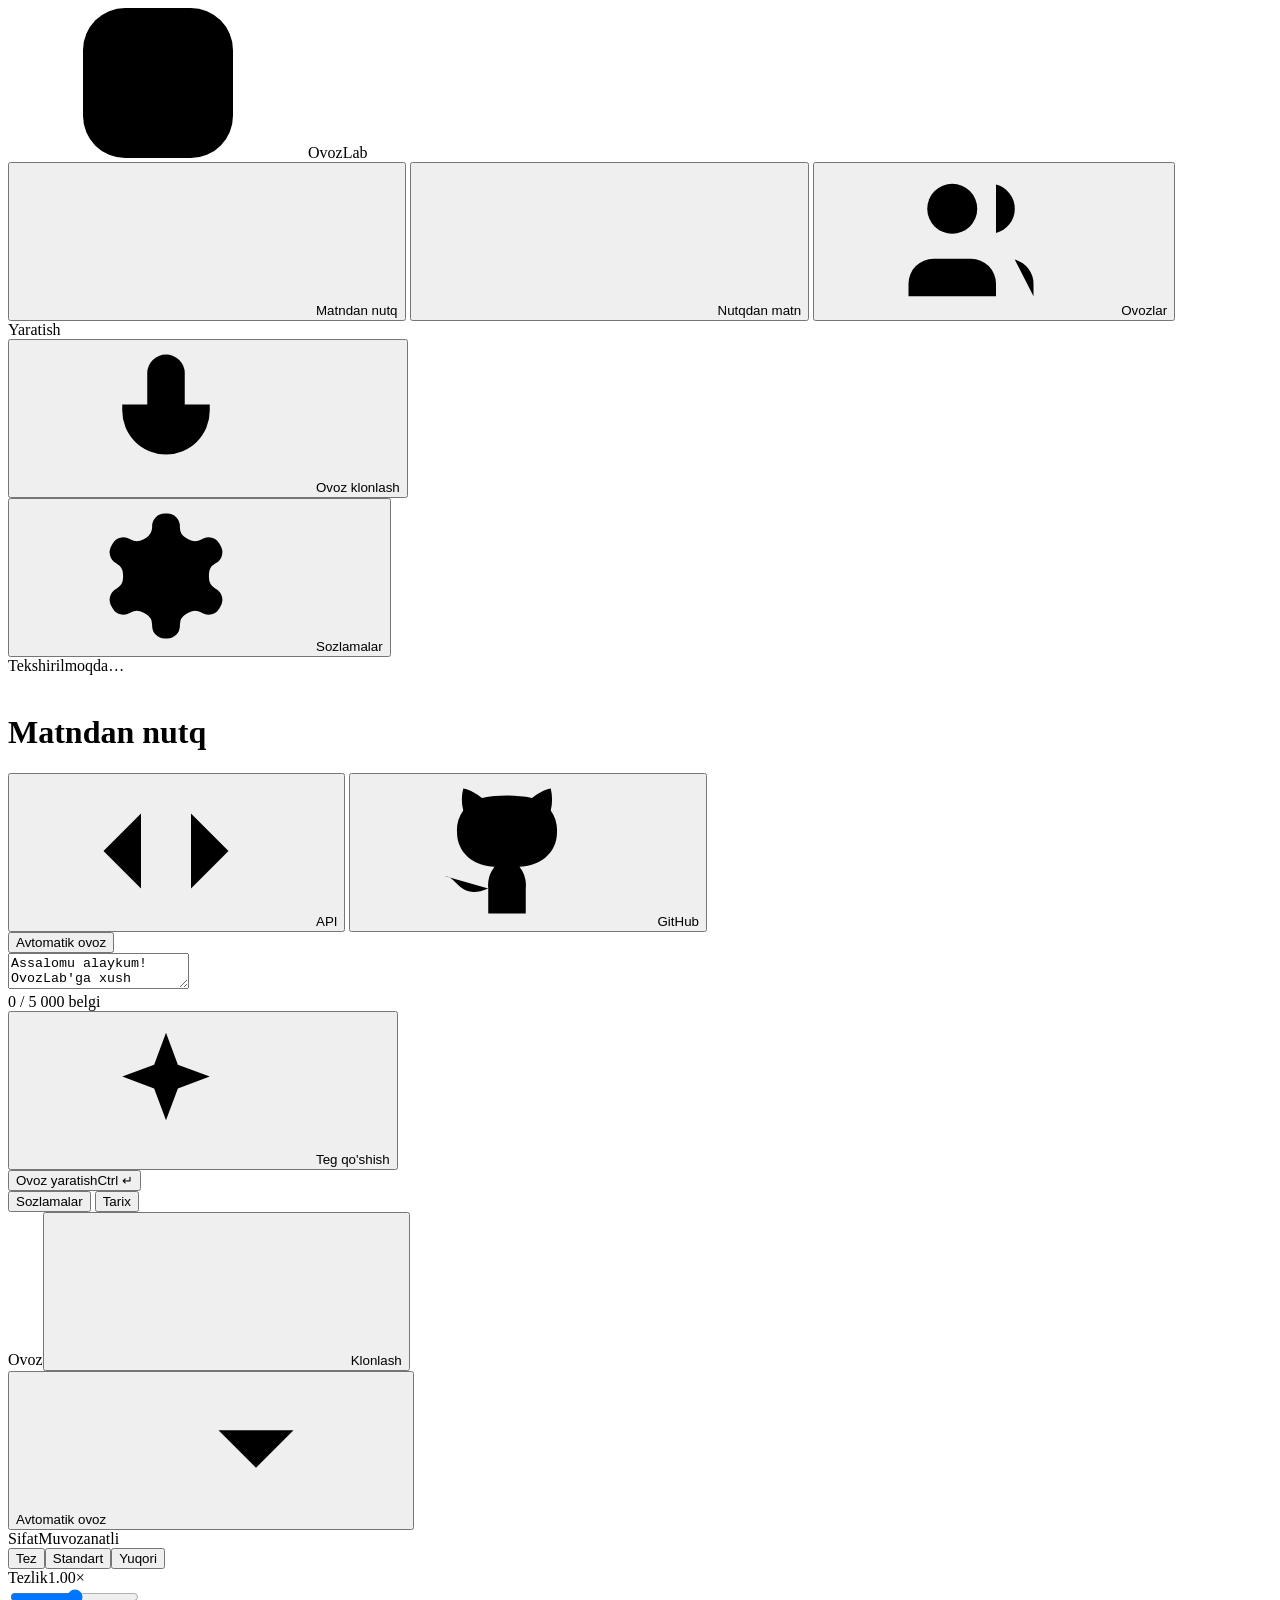
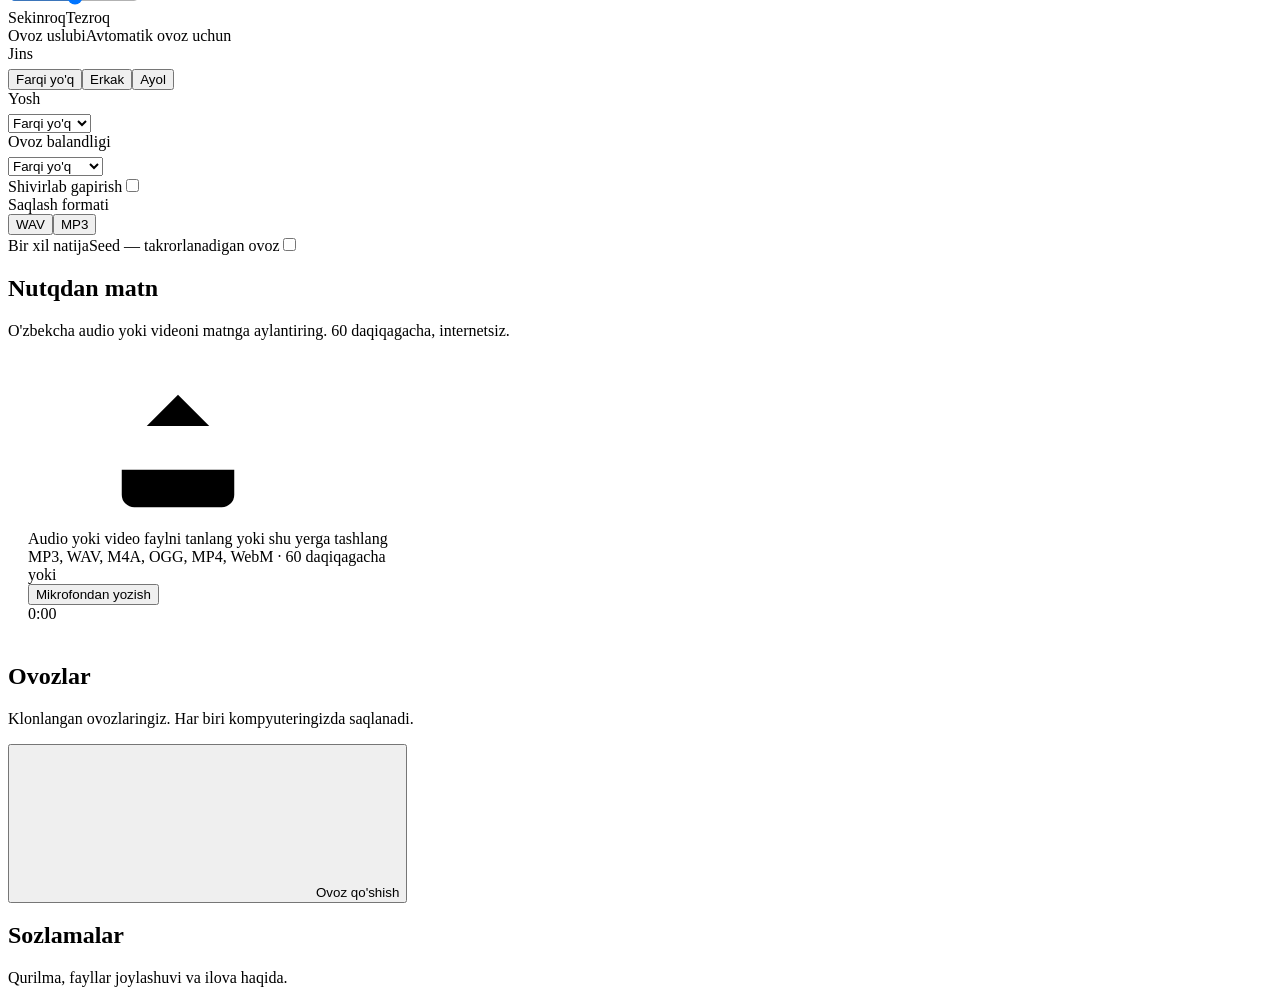
==== ovozlab/static/index.html @ 9954a6e2 "first commit" ====
<!doctype html>
<html lang="uz">
<head>
<meta charset="utf-8">
<meta name="viewport" content="width=device-width, initial-scale=1">
<title>OvozLab</title>
<link rel="icon" href="static/logo.svg" type="image/svg+xml">
<link rel="stylesheet" href="static/app.css">
</head>
<body>

<!-- ================= APP ================= -->
<div class="app" id="app">
  <aside class="sidebar">
    <div class="brand"><svg class="mark"><use href="#logo"/></svg>OvozLab</div>

    <button class="nav-item active" data-view="tts"><svg class="icon"><use href="#i-wave"/></svg>Matndan nutq</button>
    <button class="nav-item" data-view="stt"><svg class="icon"><use href="#i-text"/></svg>Nutqdan matn</button>
    <button class="nav-item" data-view="voices"><svg class="icon"><use href="#i-users"/></svg>Ovozlar</button>

    <div class="nav-label">Yaratish</div>
    <button class="nav-item" data-action="clone"><svg class="icon"><use href="#i-mic"/></svg>Ovoz klonlash</button>

    <div class="spacer"></div>
    <button class="nav-item" data-view="settings"><svg class="icon"><use href="#i-settings"/></svg>Sozlamalar</button>
    <div class="status-card" id="statusCard" title="">
      <span class="dot" id="statusDot"></span>
      <div style="min-width:0">
        <div class="t1" id="statusT1">Tekshirilmoqda…</div>
        <div class="t2" id="statusT2">&nbsp;</div>
      </div>
    </div>
  </aside>

  <main class="main">
    <header class="topbar">
      <h1 id="viewTitle">Matndan nutq</h1>
      <div class="right">
        <button class="btn sm ghost" data-link="api"><svg class="icon sm"><use href="#i-code"/></svg>API</button>
        <button class="btn sm ghost" data-link="github"><svg class="icon sm"><use href="#i-github"/></svg>GitHub</button>
      </div>
    </header>

    <!-- ---------- TTS ---------- -->
    <section class="view active" data-view="tts">
      <div class="tts">
        <div class="editor-col">
          <div class="editor-scroll" id="editorScroll">
            <div class="editor-inner">
              <button class="voice-chip" id="voiceChip"><span class="avatar" id="chipAvatar"></span><span id="chipName">Avtomatik ovoz</span></button>
              <div class="hl-wrap">
                <div class="hl-backdrop" id="hlBackdrop" aria-hidden="true"></div>
                <textarea class="hl-text" id="text" spellcheck="false"
                  placeholder="Matnni shu yerga yozing yoki joylashtiring…">Assalomu alaykum! OvozLab'ga xush kelibsiz. Bu dastur o'zbek tilida matnni tabiiy ovozga aylantiradi va istalgan ovozni bir necha soniyalik yozuvdan klonlay oladi.</textarea>
              </div>
            </div>
          </div>
          <div class="player" id="player" hidden>
            <button class="play-btn" id="playBtn" aria-label="Ijro"><svg class="icon"><use href="#i-play"/></svg></button>
            <div class="meta"><div class="t1" id="plT1"></div><div class="t2" id="plT2"></div></div>
            <div class="wave" id="wave"></div>
            <div class="time" id="plTime">0:00 / 0:00</div>
            <button class="icon-btn" id="plStage" title="Ko'rgazma rejimi (to'liq ekran)"><svg class="icon"><use href="#i-orb"/></svg></button>
            <button class="icon-btn" id="plDownload" title="Saqlash"><svg class="icon"><use href="#i-download"/></svg></button>
          </div>
          <div class="editor-bar">
            <span class="count" id="count">0 / 5 000 belgi</span>
            <div class="dropdown">
              <button class="btn" id="tagBtn"><svg class="icon sm"><use href="#i-sparkle"/></svg>Teg qo'shish</button>
              <div class="menu" id="tagMenu" hidden></div>
            </div>
            <button class="btn primary" id="genBtn"><span id="genLabel">Ovoz yaratish</span><span class="kbd">Ctrl ↵</span></button>
          </div>
        </div>

        <aside class="side">
          <div class="tabs">
            <button class="on" data-tab="settings">Sozlamalar</button>
            <button data-tab="history">Tarix</button>
          </div>
          <div class="side-body" data-pane="settings">
            <div class="field">
              <div class="label-row"><span class="label">Ovoz</span><button class="btn sm ghost" data-action="clone" style="margin-right:-8px"><svg class="icon xs"><use href="#i-plus"/></svg>Klonlash</button></div>
              <div class="dropdown">
                <button class="voice-select" id="voiceSelect"><span class="avatar" id="selAvatar"></span><span id="selName">Avtomatik ovoz</span><svg class="icon sm chev"><use href="#i-chevron"/></svg></button>
                <div class="menu down" id="voiceMenu" hidden></div>
              </div>
            </div>

            <div class="field">
              <div class="label-row"><span class="label">Sifat</span><span class="hint" id="qualityHint">Muvozanatli</span></div>
              <div class="seg" id="quality">
                <button data-v="16">Tez</button><button data-v="32" class="on">Standart</button><button data-v="48">Yuqori</button>
              </div>
            </div>

            <div class="field">
              <div class="label-row"><span class="label">Tezlik</span><span class="hint" id="speedVal">1.00×</span></div>
              <input type="range" class="range" id="speed" min="0.7" max="1.3" step="0.05" value="1">
              <div class="range-labels"><span>Sekinroq</span><span>Tezroq</span></div>
            </div>

            <div class="field">
              <div class="label-row"><span class="label">Ovoz uslubi</span><span class="badge" id="styleBadge">Avtomatik ovoz uchun</span></div>
              <div class="style-box" id="styleBox">
                <div>
                  <div class="hint" style="margin-bottom:6px">Jins</div>
                  <div class="seg" id="stGender"><button data-v="" class="on">Farqi yo'q</button><button data-v="male">Erkak</button><button data-v="female">Ayol</button></div>
                </div>
                <div class="grid-2">
                  <div>
                    <div class="hint" style="margin-bottom:6px">Yosh</div>
                    <select class="select" id="stAge">
                      <option value="">Farqi yo'q</option><option value="child">Bola</option><option value="teenager">O'smir</option>
                      <option value="young adult">Yosh</option><option value="middle-aged">O'rta yosh</option><option value="elderly">Keksa</option>
                    </select>
                  </div>
                  <div>
                    <div class="hint" style="margin-bottom:6px">Ovoz balandligi</div>
                    <select class="select" id="stPitch">
                      <option value="">Farqi yo'q</option><option value="very low pitch">Juda past</option><option value="low pitch">Past</option>
                      <option value="moderate pitch">O'rtacha</option><option value="high pitch">Baland</option><option value="very high pitch">Juda baland</option>
                    </select>
                  </div>
                </div>
                <label class="row-between" style="cursor:pointer"><span>Shivirlab gapirish</span><span class="switch"><input type="checkbox" id="stWhisper"><span></span></span></label>
              </div>
            </div>

            <div class="field">
              <div class="label-row"><span class="label">Saqlash formati</span></div>
              <div class="seg" id="format"><button data-v="wav" class="on">WAV</button><button data-v="mp3">MP3</button></div>
            </div>

            <div class="field" style="margin-bottom:0">
              <label class="row-between" style="cursor:pointer"><span><span class="label" style="margin:0">Bir xil natija</span><span class="hint">Seed — takrorlanadigan ovoz</span></span><span class="switch"><input type="checkbox" id="seedOn"><span></span></span></label>
              <input class="input" id="seed" type="number" value="42" style="margin-top:10px" hidden>
            </div>
          </div>
          <div class="side-body" data-pane="history" hidden>
            <div class="row-between" style="margin:-4px 0 8px"><span class="hint" id="histCount"></span><button class="btn sm ghost danger" id="histClear">Tozalash</button></div>
            <div id="historyList"></div>
          </div>
        </aside>
      </div>
    </section>

    <!-- ---------- STT ---------- -->
    <section class="view" data-view="stt">
      <div class="page"><div class="page-inner" style="max-width:860px">
        <div class="page-head"><div><h2>Nutqdan matn</h2><p>O'zbekcha audio yoki videoni matnga aylantiring. 60 daqiqagacha, internetsiz.</p></div></div>
        <div id="sttNeedModel" hidden></div>
        <div id="sttMain">
          <div class="card" style="padding:20px">
            <label class="drop" id="sttDrop"><input type="file" accept="audio/*,video/*" hidden id="sttFile">
              <svg class="icon"><use href="#i-upload"/></svg><div class="t1">Audio yoki video faylni tanlang yoki shu yerga tashlang</div>
              <div class="t2">MP3, WAV, M4A, OGG, MP4, WebM · 60 daqiqagacha</div></label>
            <div class="or">yoki</div>
            <div class="rec-row"><button class="btn rec-btn" id="sttRec"><span class="rec-dot"></span><span id="sttRecLbl">Mikrofondan yozish</span></button>
              <div class="meter"><i id="sttMeter"></i></div><span class="hint mono" id="sttRecTime" style="width:44px;text-align:right">0:00</span></div>
          </div>
          <div class="card" id="sttResult" hidden>
            <div class="stt-head">
              <div style="min-width:0"><div class="t1" id="sttName"></div><div class="hint" id="sttMeta"></div></div>
              <div class="seg" id="sttMode" style="width:200px"><button data-v="text" class="on">Matn</button><button data-v="seg">Vaqt bilan</button></div>
            </div>
            <div class="stt-body">
              <div id="sttLoading" class="stt-loading" hidden><span class="spinner"></span><span id="sttLoadingText">Matnga o'girilmoqda…</span></div>
              <textarea class="stt-text" id="sttText" spellcheck="false"></textarea>
              <div class="stt-segs" id="sttSegs" hidden></div>
            </div>
            <div class="stt-foot">
              <span class="hint">Matnni tahrirlashingiz mumkin</span>
              <div style="display:flex;gap:8px">
                <button class="btn sm" id="sttToTts"><svg class="icon xs"><use href="#i-wave"/></svg>Ovozlashtirish</button>
                <button class="btn sm" id="sttCopy"><svg class="icon xs"><use href="#i-copy"/></svg>Nusxalash</button>
                <button class="btn sm" id="sttTxt"><svg class="icon xs"><use href="#i-download"/></svg>TXT</button>
                <button class="btn sm" id="sttSrt"><svg class="icon xs"><use href="#i-download"/></svg>SRT subtitr</button>
              </div>
            </div>
          </div>
        </div>
      </div></div>
    </section>

    <!-- ---------- VOICES ---------- -->
    <section class="view" data-view="voices">
      <div class="page"><div class="page-inner">
        <div class="page-head">
          <div><h2>Ovozlar</h2><p>Klonlangan ovozlaringiz. Har biri kompyuteringizda saqlanadi.</p></div>
          <button class="btn primary" data-action="clone"><svg class="icon sm"><use href="#i-plus"/></svg>Ovoz qo'shish</button>
        </div>
        <div class="voice-grid" id="voiceGrid"></div>
      </div></div>
    </section>

    <!-- ---------- SETTINGS ---------- -->
    <section class="view" data-view="settings">
      <div class="page"><div class="page-inner" style="max-width:760px">
        <div class="page-head"><div><h2>Sozlamalar</h2><p>Qurilma, fayllar joylashuvi va ilova haqida.</p></div></div>
        <div id="settingsBody"></div>
      </div></div>
    </section>
  </main>
</div>

<!-- ================= SETUP WIZARD ================= -->
<div class="setup" id="setup" hidden>
  <aside class="setup-aside">
    <div class="brand"><svg class="mark"><use href="#logo"/></svg>OvozLab</div>
    <ol class="steps" id="steps">
      <li data-s="0"><span class="n">1</span>Xush kelibsiz</li>
      <li data-s="1"><span class="n">2</span>Qurilma</li>
      <li data-s="2"><span class="n">3</span>Joylashuv</li>
      <li data-s="3"><span class="n">4</span>O'rnatish</li>
      <li data-s="4"><span class="n">5</span>Tayyor</li>
    </ol>
    <div class="foot">OvozLab ochiq kodli dastur (Apache-2.0).<br>Barcha ma'lumotlar faqat kompyuteringizda qoladi.</div>
  </aside>
  <div class="setup-main">
    <div class="setup-content" id="setupContent"></div>
    <div class="setup-foot"><div class="inner" id="setupFoot"></div></div>
  </div>
</div>

<!-- ================= STAGE (ko'rgazma rejimi) ================= -->
<div class="stage" id="stage" hidden>
  <div class="stage-top">
    <div class="brand" style="padding:0"><svg class="mark"><use href="#logo"/></svg>OvozLab</div>
    <button class="icon-btn" id="stageClose" title="Yopish (Esc)"><svg class="icon"><use href="#i-x"/></svg></button>
  </div>
  <div class="stage-center">
    <div class="orb" id="orb"><i class="b1"></i><i class="b2"></i><i class="b3"></i><i class="b4"></i><i class="b5"></i><span class="gloss"></span></div>
    <div class="stage-voice" id="stageVoice"></div>
    <div class="stage-text" id="stageText"></div>
  </div>
  <div class="stage-ctrl">
    <button class="play-btn" id="stagePlay" aria-label="Ijro"><svg class="icon"><use href="#i-play"/></svg></button>
    <span class="hint mono" id="stageTime">0:00</span>
    <span class="hint">Probel — ijro · Esc — chiqish</span>
  </div>
</div>

<div class="toasts" id="toasts"></div>

<!-- ================= ICONS ================= -->
<svg width="0" height="0" style="position:absolute" aria-hidden="true">
  <symbol id="logo" viewBox="0 0 32 32"><rect width="32" height="32" rx="9" fill="currentColor"/><g fill="var(--bg)"><rect x="7.5" y="12" width="3" height="8" rx="1.5"/><rect x="12.5" y="8" width="3" height="16" rx="1.5"/><rect x="17.5" y="10.5" width="3" height="11" rx="1.5"/><rect x="22.5" y="13.5" width="3" height="5" rx="1.5"/></g></symbol>
  <symbol id="i-wave" viewBox="0 0 24 24"><path d="M2 10v4M6 6v12M10 3v18M14 8v8M18 5v14M22 10v4"/></symbol>
  <symbol id="i-users" viewBox="0 0 24 24"><path d="M16 21v-2a4 4 0 0 0-4-4H6a4 4 0 0 0-4 4v2"/><circle cx="9" cy="7" r="4"/><path d="M22 21v-2a4 4 0 0 0-3-3.87M16 3.13a4 4 0 0 1 0 7.75"/></symbol>
  <symbol id="i-mic" viewBox="0 0 24 24"><rect x="9" y="2" width="6" height="12" rx="3"/><path d="M19 10v1a7 7 0 0 1-14 0v-1M12 18v4"/></symbol>
  <symbol id="i-settings" viewBox="0 0 24 24"><path d="M12.22 2h-.44a2 2 0 0 0-2 2v.18a2 2 0 0 1-1 1.73l-.43.25a2 2 0 0 1-2 0l-.15-.08a2 2 0 0 0-2.73.73l-.22.38a2 2 0 0 0 .73 2.73l.15.1a2 2 0 0 1 1 1.72v.51a2 2 0 0 1-1 1.74l-.15.09a2 2 0 0 0-.73 2.73l.22.38a2 2 0 0 0 2.73.73l.15-.08a2 2 0 0 1 2 0l.43.25a2 2 0 0 1 1 1.73V20a2 2 0 0 0 2 2h.44a2 2 0 0 0 2-2v-.18a2 2 0 0 1 1-1.73l.43-.25a2 2 0 0 1 2 0l.15.08a2 2 0 0 0 2.73-.73l.22-.39a2 2 0 0 0-.73-2.73l-.15-.08a2 2 0 0 1-1-1.74v-.5a2 2 0 0 1 1-1.74l.15-.09a2 2 0 0 0 .73-2.73l-.22-.38a2 2 0 0 0-2.73-.73l-.15.08a2 2 0 0 1-2 0l-.43-.25a2 2 0 0 1-1-1.73V4a2 2 0 0 0-2-2z"/><circle cx="12" cy="12" r="3"/></symbol>
  <symbol id="i-code" viewBox="0 0 24 24"><path d="m16 18 6-6-6-6M8 6l-6 6 6 6"/></symbol>
  <symbol id="i-github" viewBox="0 0 24 24"><path d="M15 22v-4a4.8 4.8 0 0 0-1-3.5c3 0 6-2 6-5.5.08-1.25-.27-2.48-1-3.5.28-1.15.28-2.35 0-3.5 0 0-1 0-3 1.5-2.64-.5-5.36-.5-8 0C6 2 5 2 5 2c-.3 1.15-.3 2.35 0 3.5A5.4 5.4 0 0 0 4 9c0 3.5 3 5.5 6 5.5-.39.49-.68 1.05-.85 1.65S8.93 17.38 9 18v4M9 18c-4.51 2-5-2-7-2"/></symbol>
  <symbol id="i-play" viewBox="0 0 24 24"><path d="M7 4.5v15a1 1 0 0 0 1.5.86l12.5-7.5a1 1 0 0 0 0-1.72L8.5 3.64A1 1 0 0 0 7 4.5z"/></symbol>
  <symbol id="i-pause" viewBox="0 0 24 24"><rect x="6" y="4" width="4" height="16" rx="1.2"/><rect x="14" y="4" width="4" height="16" rx="1.2"/></symbol>
  <symbol id="i-download" viewBox="0 0 24 24"><path d="M21 15v4a2 2 0 0 1-2 2H5a2 2 0 0 1-2-2v-4M7 10l5 5 5-5M12 15V3"/></symbol>
  <symbol id="i-sparkle" viewBox="0 0 24 24"><path d="M9.94 14.06 4 20M12 3l1.9 5.1L19 10l-5.1 1.9L12 17l-1.9-5.1L5 10l5.1-1.9z"/></symbol>
  <symbol id="i-chevron" viewBox="0 0 24 24"><path d="m6 9 6 6 6-6"/></symbol>
  <symbol id="i-plus" viewBox="0 0 24 24"><path d="M12 5v14M5 12h14"/></symbol>
  <symbol id="i-trash" viewBox="0 0 24 24"><path d="M3 6h18M19 6v14a2 2 0 0 1-2 2H7a2 2 0 0 1-2-2V6M8 6V4a2 2 0 0 1 2-2h4a2 2 0 0 1 2 2v2"/></symbol>
  <symbol id="i-x" viewBox="0 0 24 24"><path d="M18 6 6 18M6 6l12 12"/></symbol>
  <symbol id="i-upload" viewBox="0 0 24 24"><path d="M21 15v4a2 2 0 0 1-2 2H5a2 2 0 0 1-2-2v-4M17 8l-5-5-5 5M12 3v12"/></symbol>
  <symbol id="i-file" viewBox="0 0 24 24"><path d="M9 18V5l12-2v13"/><circle cx="6" cy="18" r="3"/><circle cx="18" cy="16" r="3"/></symbol>
  <symbol id="i-info" viewBox="0 0 24 24"><circle cx="12" cy="12" r="10"/><path d="M12 16v-4M12 8h.01"/></symbol>
  <symbol id="i-check" viewBox="0 0 24 24"><path d="M20 6 9 17l-5-5"/></symbol>
  <symbol id="i-folder" viewBox="0 0 24 24"><path d="M20 20a2 2 0 0 0 2-2V8a2 2 0 0 0-2-2h-7.9a2 2 0 0 1-1.69-.9L9.6 3.9A2 2 0 0 0 7.93 3H4a2 2 0 0 0-2 2v13a2 2 0 0 0 2 2Z"/></symbol>
  <symbol id="i-cpu" viewBox="0 0 24 24"><rect x="4" y="4" width="16" height="16" rx="2"/><rect x="9" y="9" width="6" height="6" rx="1"/><path d="M15 2v2M15 20v2M2 15h2M2 9h2M20 15h2M20 9h2M9 2v2M9 20v2"/></symbol>
  <symbol id="i-lock" viewBox="0 0 24 24"><rect x="3" y="11" width="18" height="11" rx="2"/><path d="M7 11V7a5 5 0 0 1 10 0v4"/></symbol>
  <symbol id="i-heart" viewBox="0 0 24 24"><path d="M19 14c1.49-1.46 3-3.21 3-5.5A5.5 5.5 0 0 0 16.5 3c-1.76 0-3 .5-4.5 2-1.5-1.5-2.74-2-4.5-2A5.5 5.5 0 0 0 2 8.5c0 2.3 1.5 4.05 3 5.5l7 7Z"/></symbol>
  <symbol id="i-drive" viewBox="0 0 24 24"><path d="M22 12H2M5.45 5.11 2 12v6a2 2 0 0 0 2 2h16a2 2 0 0 0 2-2v-6l-3.45-6.89A2 2 0 0 0 16.76 4H7.24a2 2 0 0 0-1.79 1.11zM6 16h.01M10 16h.01"/></symbol>
  <symbol id="i-external" viewBox="0 0 24 24"><path d="M15 3h6v6M10 14 21 3M18 13v6a2 2 0 0 1-2 2H5a2 2 0 0 1-2-2V8a2 2 0 0 1 2-2h6"/></symbol>
  <symbol id="i-orb" viewBox="0 0 24 24"><circle cx="12" cy="12" r="9"/><path d="M7.5 9.5c2-2.5 6-3 9-.5M6.5 14c3 2 8 2 11-1"/></symbol>
  <symbol id="i-text" viewBox="0 0 24 24"><path d="M17 6.1H3M21 12.1H3M15.1 18H3"/></symbol>
  <symbol id="i-copy" viewBox="0 0 24 24"><rect x="8" y="8" width="14" height="14" rx="2"/><path d="M4 16c-1.1 0-2-.9-2-2V4c0-1.1.9-2 2-2h10c1.1 0 2 .9 2 2"/></symbol>
  <symbol id="i-pencil" viewBox="0 0 24 24"><path d="M21.17 6.81a1 1 0 0 0-3.99-3.99L3.84 16.17a2 2 0 0 0-.5.83l-1.32 4.35a.5.5 0 0 0 .62.62l4.35-1.32a2 2 0 0 0 .83-.5zM15 5l4 4"/></symbol>
  <symbol id="i-shuffle" viewBox="0 0 24 24"><path d="m18 14 4 4-4 4M18 2l4 4-4 4M2 18h1.97a4 4 0 0 0 3.3-1.7l5.46-8.6A4 4 0 0 1 16.03 6H22M2 6h1.97a4 4 0 0 1 3.3 1.7l.53.84M22 18h-5.97a4 4 0 0 1-3.3-1.7l-.53-.84"/></symbol>
  <symbol id="i-refresh" viewBox="0 0 24 24"><path d="M3 12a9 9 0 0 1 9-9 9.75 9.75 0 0 1 6.74 2.74L21 8M21 3v5h-5M21 12a9 9 0 0 1-9 9 9.75 9.75 0 0 1-6.74-2.74L3 16M8 16H3v5"/></symbol>
</svg>

<script src="static/app.js"></script>
</body>
</html>
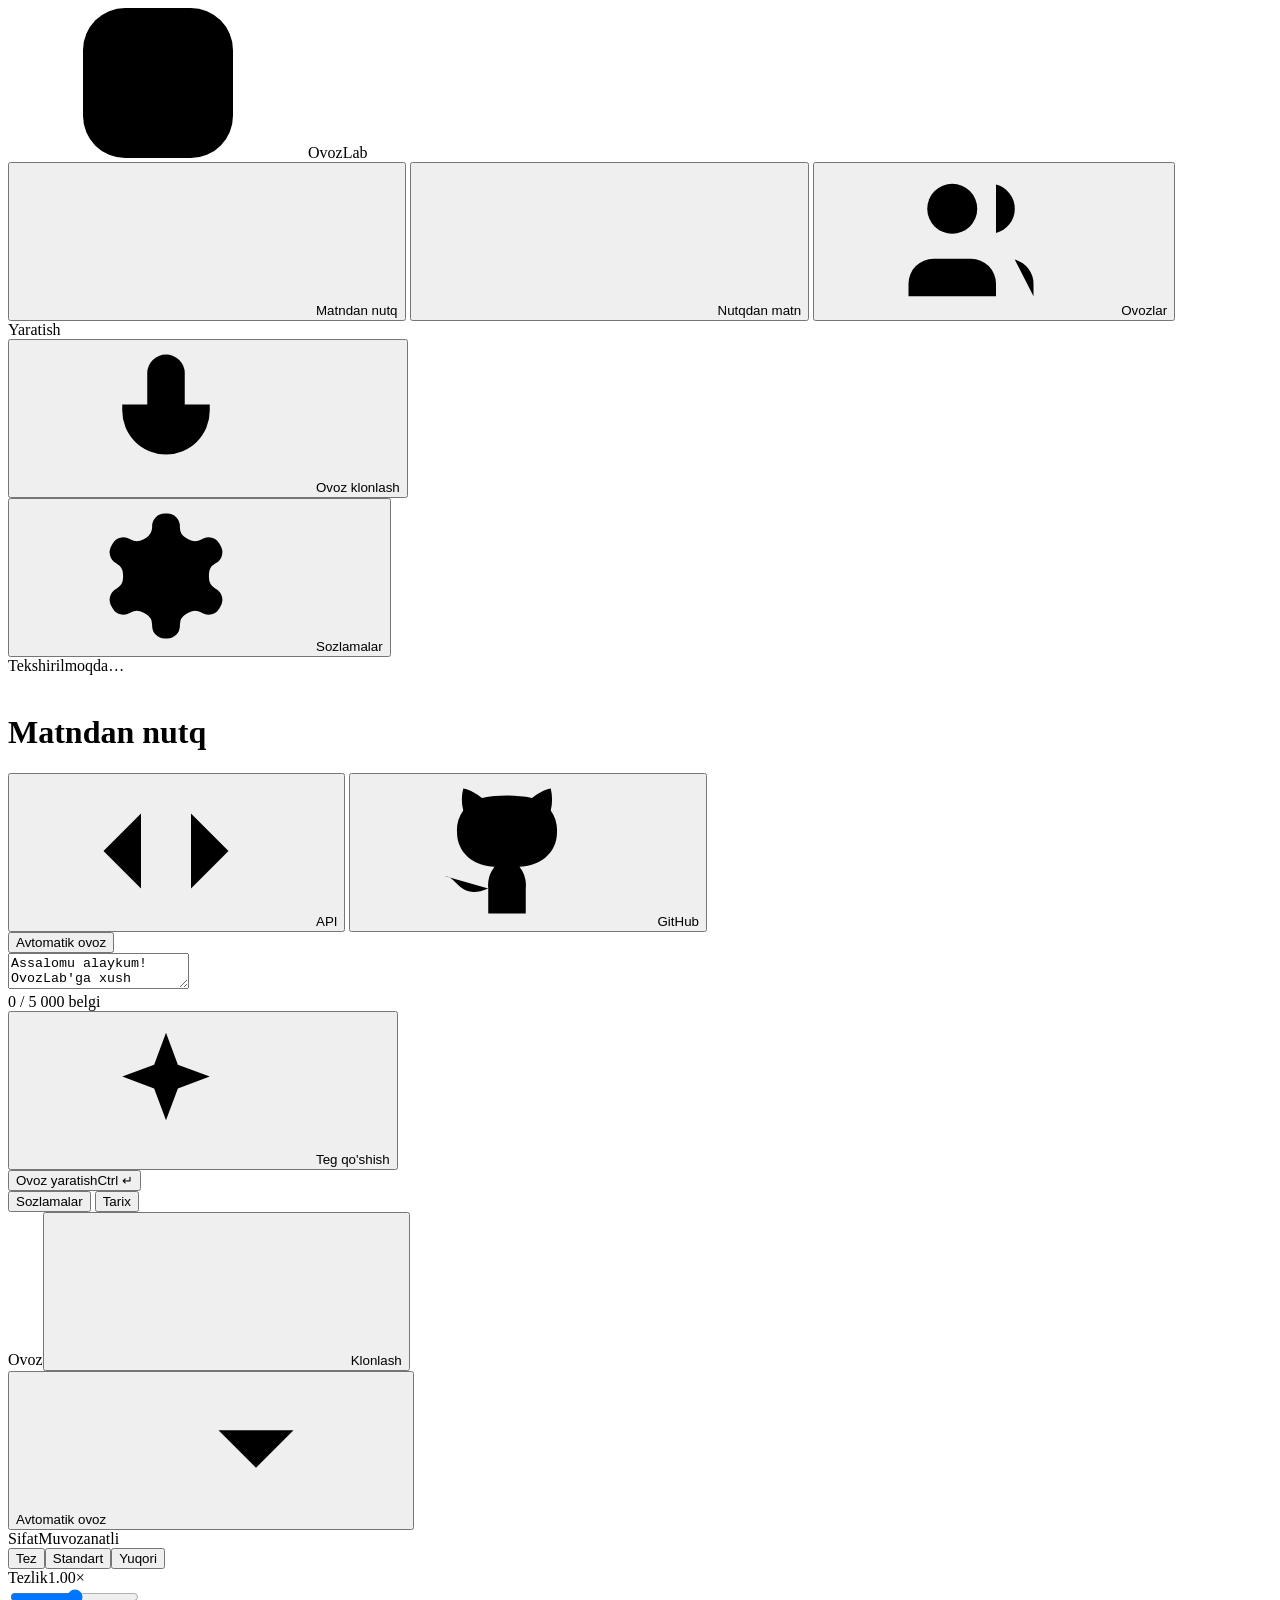
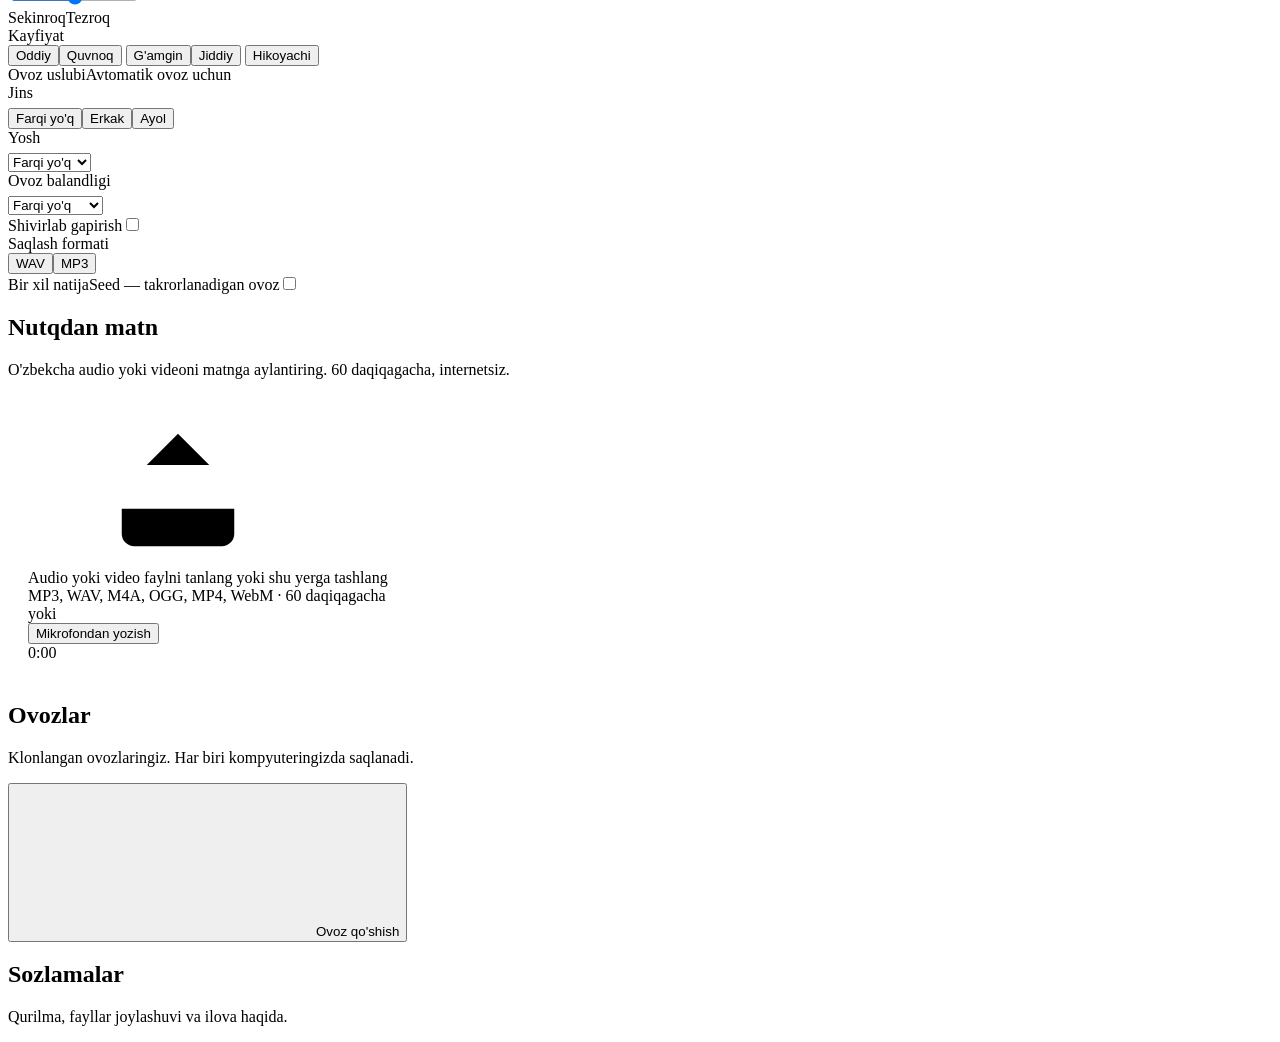
==== commit 2500e388: "v0.2.0: real voice styles, mood control, faster model loading - Voice styles (elderly, child, whispe" ====
--- a/ovozlab/static/index.html
+++ b/ovozlab/static/index.html
@@ -45,6 +45,13 @@
     <section class="view active" data-view="tts">
       <div class="tts">
         <div class="editor-col">
+          <div class="load-banner" id="loadBanner" hidden>
+            <span class="spinner"></span>
+            <div class="lb-body">
+              <div class="lb-row"><b id="lbStage">Model yuklanmoqda</b><span class="hint" id="lbEta"></span></div>
+              <div class="bar"><i id="lbBar"></i></div>
+            </div>
+          </div>
           <div class="editor-scroll" id="editorScroll">
             <div class="editor-inner">
               <button class="voice-chip" id="voiceChip"><span class="avatar" id="chipAvatar"></span><span id="chipName">Avtomatik ovoz</span></button>
@@ -98,6 +105,16 @@
               <div class="label-row"><span class="label">Tezlik</span><span class="hint" id="speedVal">1.00×</span></div>
               <input type="range" class="range" id="speed" min="0.7" max="1.3" step="0.05" value="1">
               <div class="range-labels"><span>Sekinroq</span><span>Tezroq</span></div>
+            </div>
+
+            <div class="field">
+              <div class="label-row"><span class="label">Kayfiyat</span></div>
+              <div class="moods" id="moodPick">
+                <button class="mood on" data-mood="neutral">Oddiy</button><button class="mood" data-mood="happy">Quvnoq</button>
+                <button class="mood" data-mood="sad">G'amgin</button><button class="mood" data-mood="serious">Jiddiy</button>
+                <button class="mood" data-mood="story">Hikoyachi</button>
+              </div>
+              <div class="mood-note" id="moodNote"></div>
             </div>
 
             <div class="field">
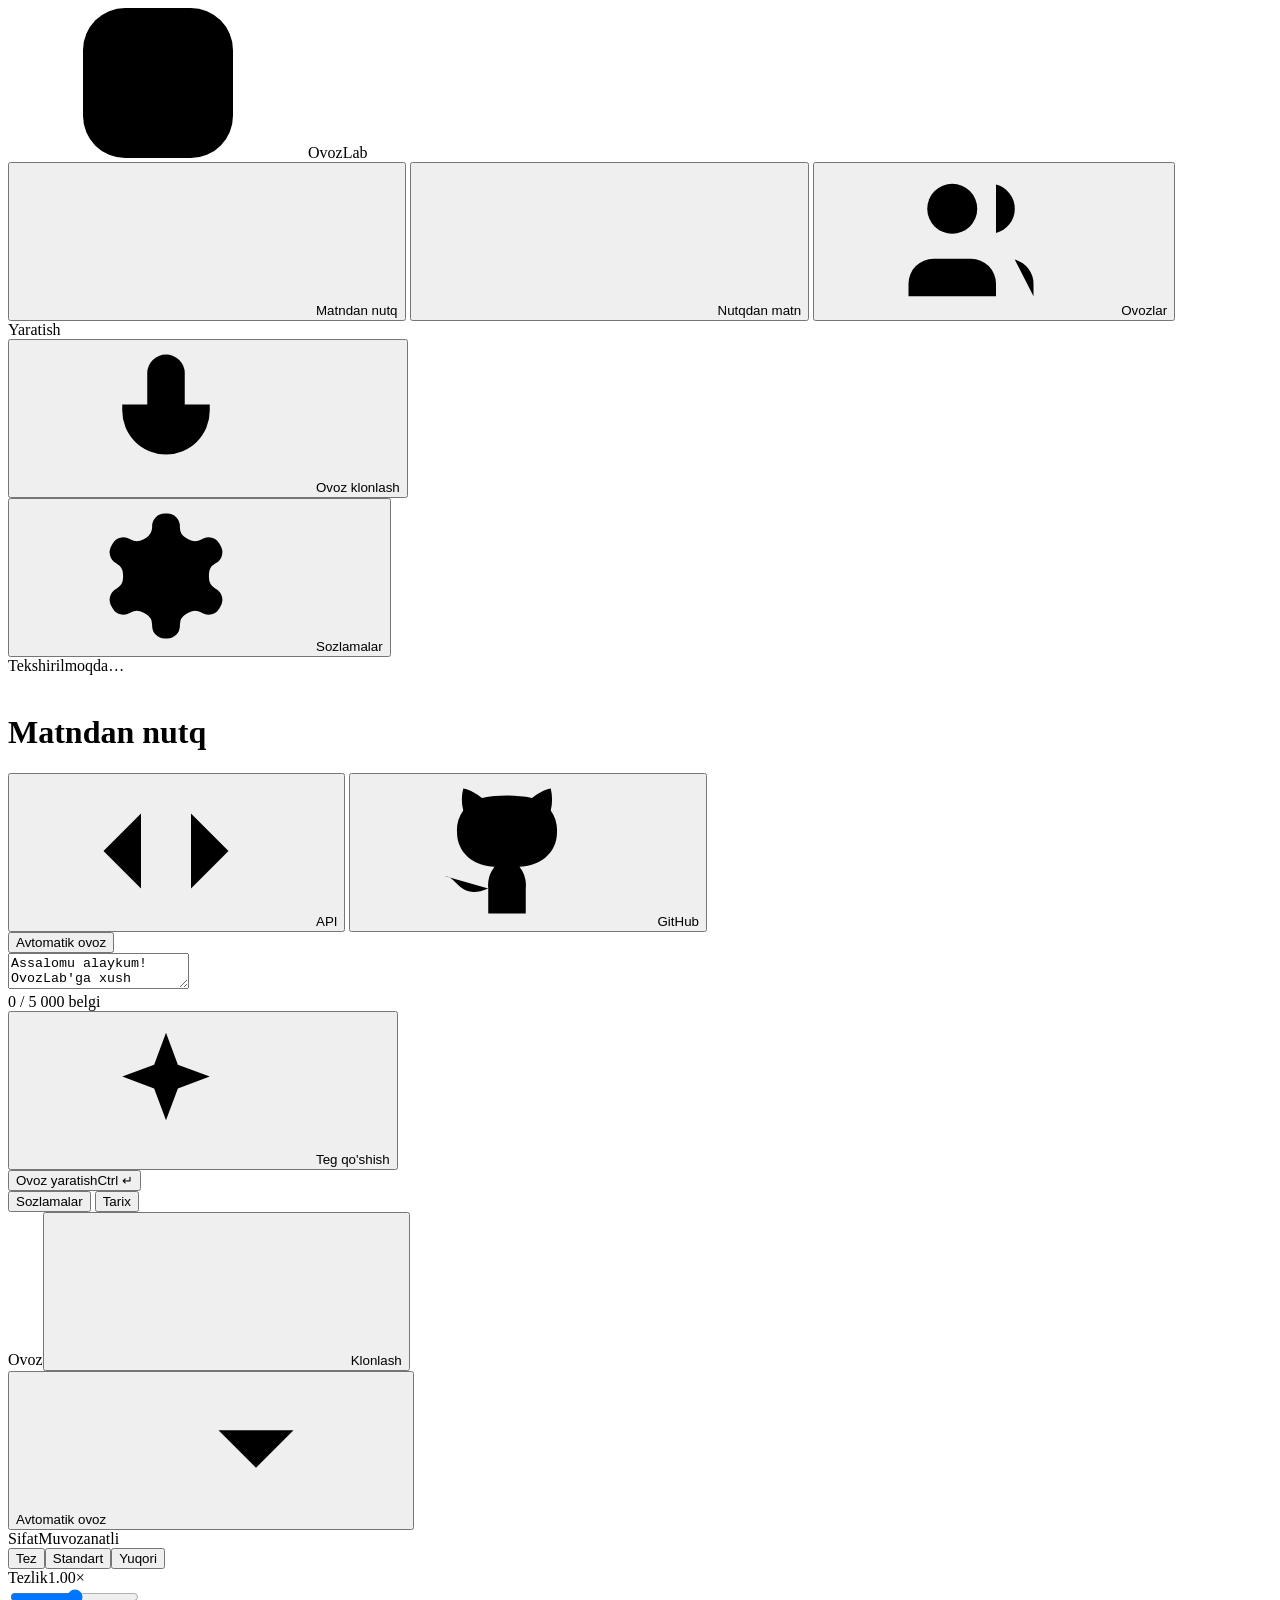
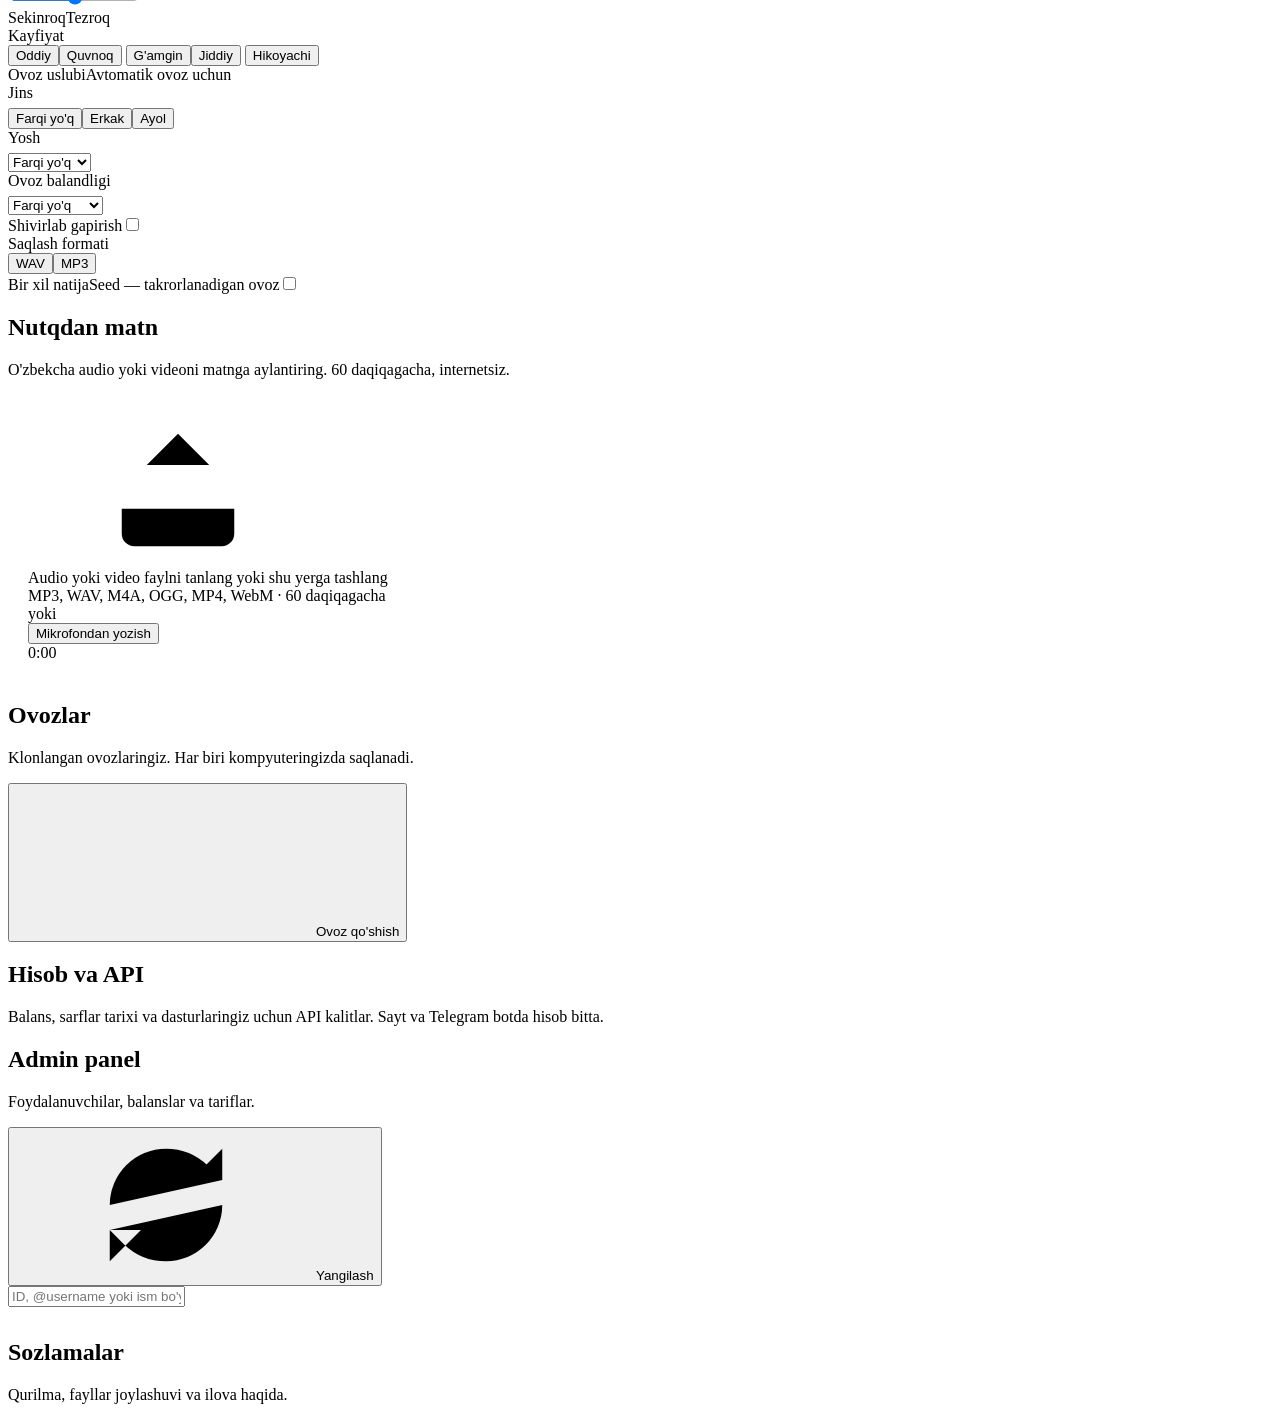
==== commit 58021e18: "Server mode: Telegram accounts, tokens, API keys, admin panel - Docker image + compose (API, Telegra" ====
--- a/ovozlab/static/index.html
+++ b/ovozlab/static/index.html
@@ -21,8 +21,19 @@
     <div class="nav-label">Yaratish</div>
     <button class="nav-item" data-action="clone"><svg class="icon"><use href="#i-mic"/></svg>Ovoz klonlash</button>
 
+    <div class="nav-label" data-srv hidden>Hisob</div>
+    <button class="nav-item" data-view="account" data-srv hidden><svg class="icon"><use href="#i-key"/></svg>Hisob va API</button>
+    <button class="nav-item" data-view="admin" id="navAdmin" hidden><svg class="icon"><use href="#i-shield"/></svg>Admin panel</button>
+
     <div class="spacer"></div>
     <button class="nav-item" data-view="settings"><svg class="icon"><use href="#i-settings"/></svg>Sozlamalar</button>
+    <button class="acct-card" id="acctCard" hidden title="Hisob">
+      <span class="avatar" id="acctAva"></span>
+      <div style="min-width:0;flex:1">
+        <div class="t1" id="acctName">—</div>
+        <div class="t2" id="acctBal">—</div>
+      </div>
+    </button>
     <div class="status-card" id="statusCard" title="">
       <span class="dot" id="statusDot"></span>
       <div style="min-width:0">
@@ -193,6 +204,7 @@
                 <button class="btn sm" id="sttCopy"><svg class="icon xs"><use href="#i-copy"/></svg>Nusxalash</button>
                 <button class="btn sm" id="sttTxt"><svg class="icon xs"><use href="#i-download"/></svg>TXT</button>
                 <button class="btn sm" id="sttSrt"><svg class="icon xs"><use href="#i-download"/></svg>SRT subtitr</button>
+                <button class="btn sm" id="sttVtt" title="Sayt va video pleyerlar uchun"><svg class="icon xs"><use href="#i-download"/></svg>VTT</button>
               </div>
             </div>
           </div>
@@ -211,6 +223,30 @@
       </div></div>
     </section>
 
+    <!-- ---------- ACCOUNT ---------- -->
+    <section class="view" data-view="account">
+      <div class="page"><div class="page-inner" style="max-width:860px">
+        <div class="page-head"><div><h2>Hisob va API</h2><p>Balans, sarflar tarixi va dasturlaringiz uchun API kalitlar. Sayt va Telegram botda hisob bitta.</p></div></div>
+        <div id="accountBody"></div>
+      </div></div>
+    </section>
+
+    <!-- ---------- ADMIN ---------- -->
+    <section class="view" data-view="admin">
+      <div class="page"><div class="page-inner">
+        <div class="page-head"><div><h2>Admin panel</h2><p>Foydalanuvchilar, balanslar va tariflar.</p></div>
+          <button class="btn sm" id="admRefresh"><svg class="icon xs"><use href="#i-refresh"/></svg>Yangilash</button></div>
+        <div class="stat-grid" id="admStats"></div>
+        <div class="card">
+          <div class="card-head" style="display:flex;gap:10px;align-items:center;padding-bottom:12px">
+            <input class="input" id="admQ" placeholder="ID, @username yoki ism bo'yicha qidirish" style="max-width:360px">
+            <span class="hint" id="admCount"></span>
+          </div>
+          <div class="tbl-wrap"><table class="tbl" id="admTable"></table></div>
+        </div>
+      </div></div>
+    </section>
+
     <!-- ---------- SETTINGS ---------- -->
     <section class="view" data-view="settings">
       <div class="page"><div class="page-inner" style="max-width:760px">
@@ -219,6 +255,20 @@
       </div></div>
     </section>
   </main>
+</div>
+
+<!-- ================= LOGIN (server rejimi) ================= -->
+<div class="login" id="login" hidden>
+  <div class="login-box">
+    <div class="brand" style="justify-content:center;margin-bottom:18px"><svg class="mark"><use href="#logo"/></svg>OvozLab</div>
+    <h2>Hisobingizga kiring</h2>
+    <p>Telegram orqali bir bosishda. Sayt va <b id="loginBotName">bot</b>da hisobingiz va tokenlaringiz bitta.</p>
+    <div id="tgWidget" class="tg-widget"></div>
+    <button class="btn primary lg" id="loginBot" style="width:100%"><svg class="icon sm"><use href="#i-send"/></svg>Telegram bot orqali kirish</button>
+    <div class="hint" id="loginHint" style="margin-top:12px;min-height:18px"></div>
+    <div class="login-gift" id="loginGift"></div>
+    <a class="hint" href="/" style="display:inline-block;margin-top:14px">← Bosh sahifa</a>
+  </div>
 </div>
 
 <!-- ================= SETUP WIZARD ================= -->
@@ -292,6 +342,10 @@
   <symbol id="i-copy" viewBox="0 0 24 24"><rect x="8" y="8" width="14" height="14" rx="2"/><path d="M4 16c-1.1 0-2-.9-2-2V4c0-1.1.9-2 2-2h10c1.1 0 2 .9 2 2"/></symbol>
   <symbol id="i-pencil" viewBox="0 0 24 24"><path d="M21.17 6.81a1 1 0 0 0-3.99-3.99L3.84 16.17a2 2 0 0 0-.5.83l-1.32 4.35a.5.5 0 0 0 .62.62l4.35-1.32a2 2 0 0 0 .83-.5zM15 5l4 4"/></symbol>
   <symbol id="i-shuffle" viewBox="0 0 24 24"><path d="m18 14 4 4-4 4M18 2l4 4-4 4M2 18h1.97a4 4 0 0 0 3.3-1.7l5.46-8.6A4 4 0 0 1 16.03 6H22M2 6h1.97a4 4 0 0 1 3.3 1.7l.53.84M22 18h-5.97a4 4 0 0 1-3.3-1.7l-.53-.84"/></symbol>
+  <symbol id="i-key" viewBox="0 0 24 24"><circle cx="7.5" cy="15.5" r="5.5"/><path d="m21 2-9.6 9.6M15.5 7.5l3 3L22 7l-3-3"/></symbol>
+  <symbol id="i-shield" viewBox="0 0 24 24"><path d="M12 22s8-4 8-10V5l-8-3-8 3v7c0 6 8 10 8 10z"/></symbol>
+  <symbol id="i-send" viewBox="0 0 24 24"><path d="m22 2-7 20-4-9-9-4Z"/><path d="M22 2 11 13"/></symbol>
+  <symbol id="i-logout" viewBox="0 0 24 24"><path d="M9 21H5a2 2 0 0 1-2-2V5a2 2 0 0 1 2-2h4M16 17l5-5-5-5M21 12H9"/></symbol>
   <symbol id="i-refresh" viewBox="0 0 24 24"><path d="M3 12a9 9 0 0 1 9-9 9.75 9.75 0 0 1 6.74 2.74L21 8M21 3v5h-5M21 12a9 9 0 0 1-9 9 9.75 9.75 0 0 1-6.74-2.74L3 16M8 16H3v5"/></symbol>
 </svg>
 
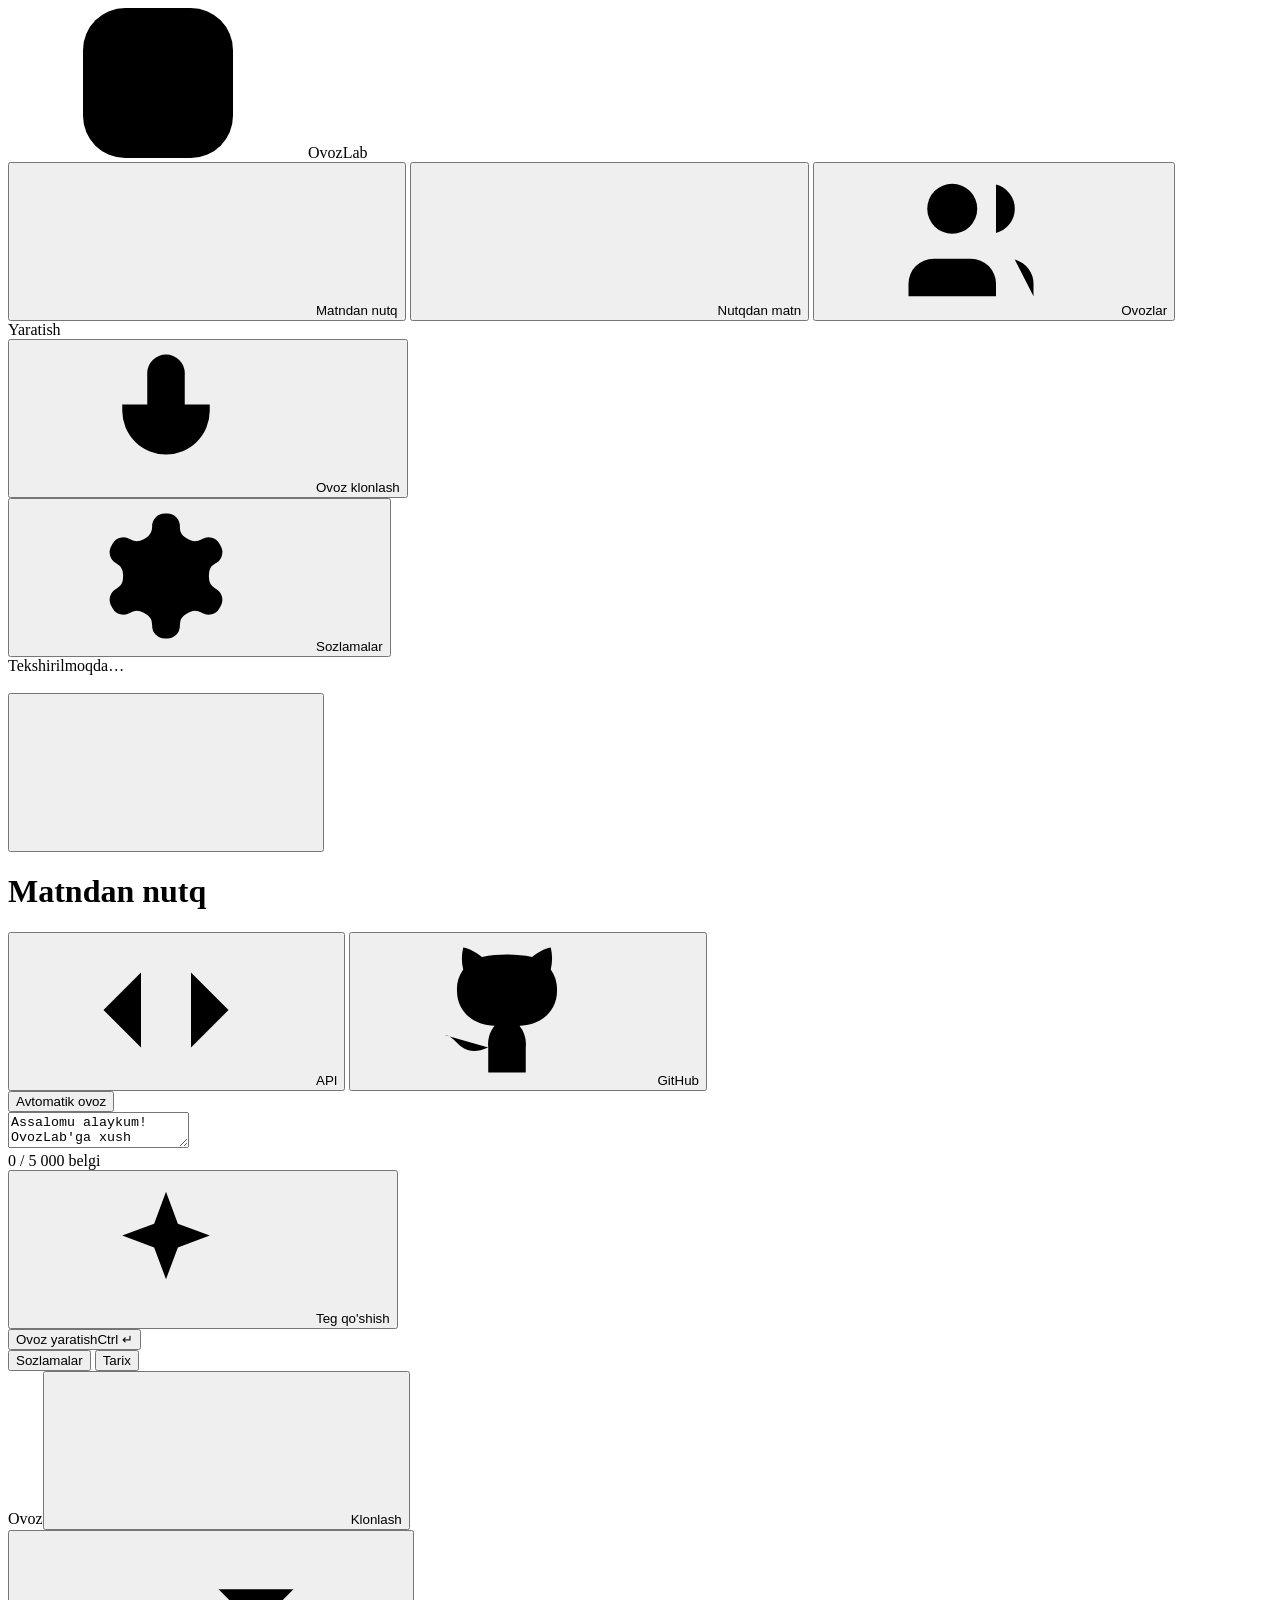
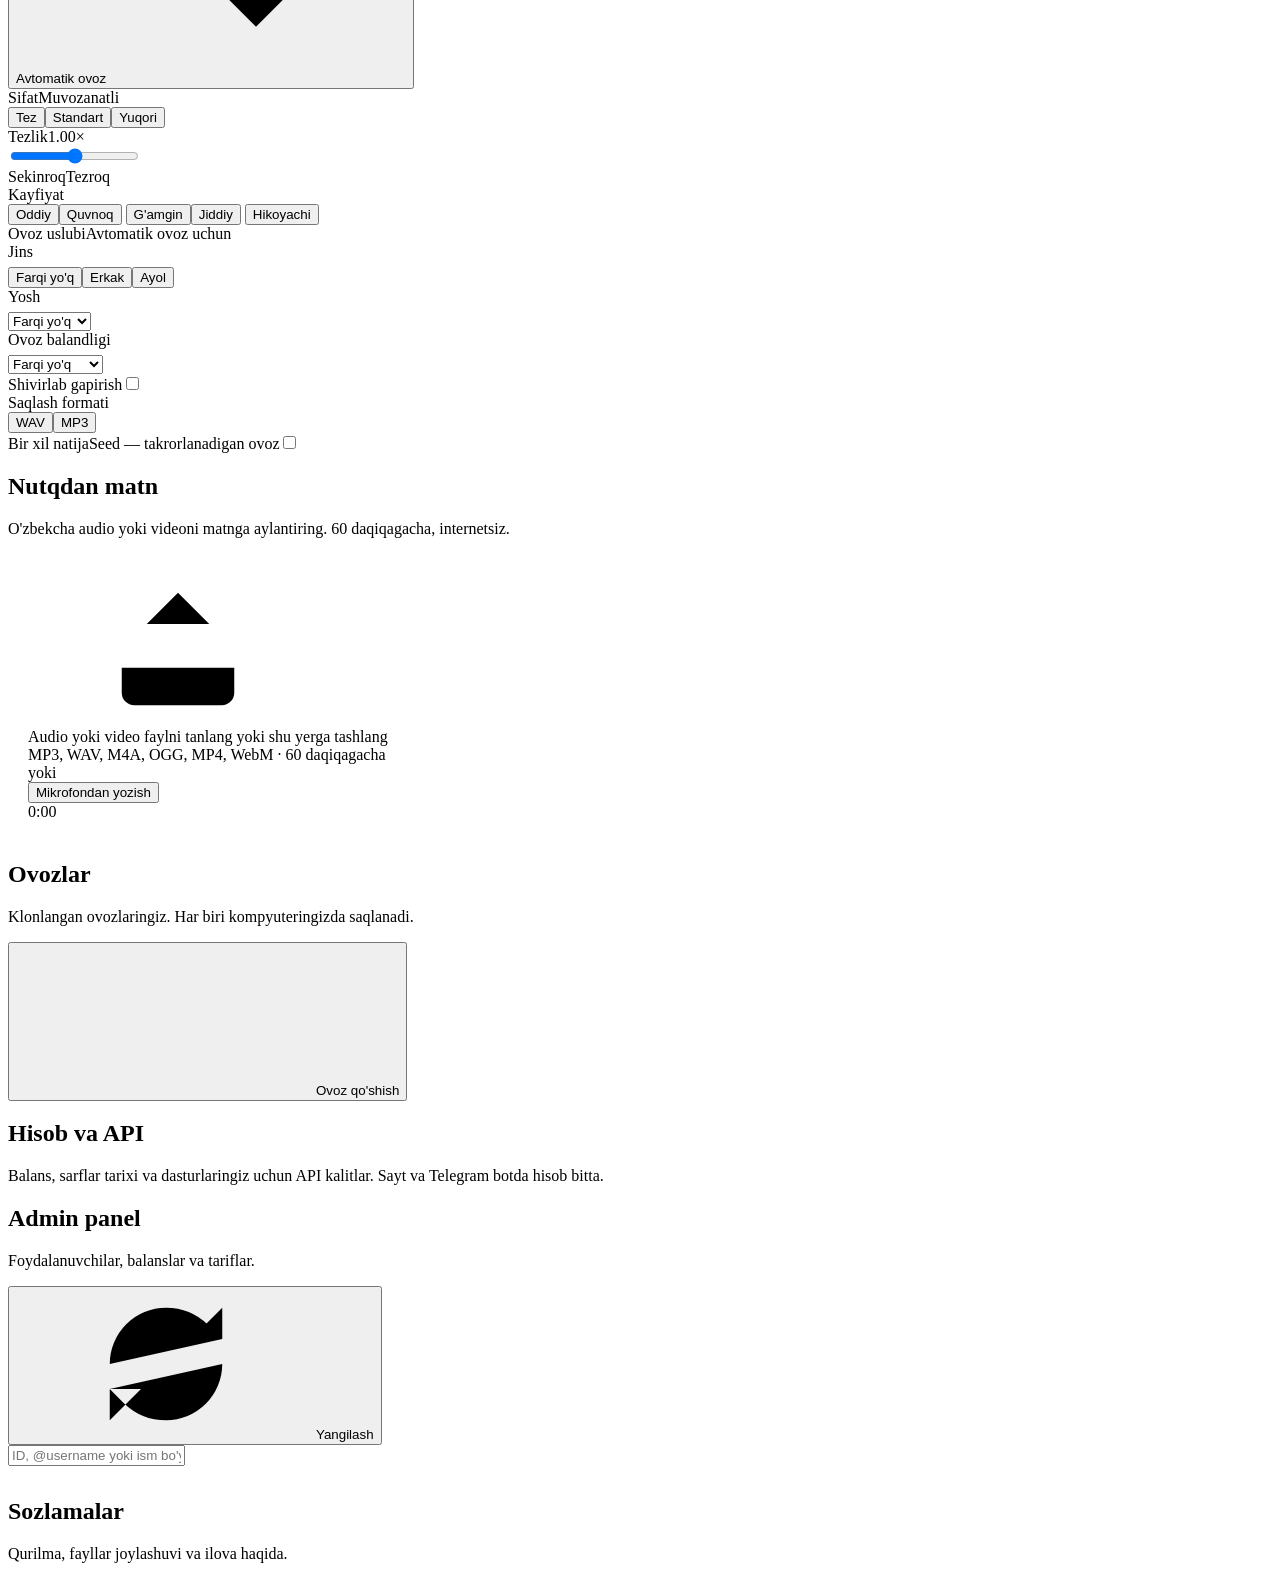
==== commit d24ccb8b: "Responsive layout for phones: dashboard drawer menu, stacked TTS, landing nav Co-Authored-By: Claude" ====
--- a/ovozlab/static/index.html
+++ b/ovozlab/static/index.html
@@ -11,6 +11,7 @@
 
 <!-- ================= APP ================= -->
 <div class="app" id="app">
+  <div class="scrim" id="scrim"></div>
   <aside class="sidebar">
     <div class="brand"><svg class="mark"><use href="#logo"/></svg>OvozLab</div>
 
@@ -45,6 +46,7 @@
 
   <main class="main">
     <header class="topbar">
+      <button class="icon-btn menu-btn" id="menuBtn" title="Menyu" aria-label="Menyu"><svg class="icon"><use href="#i-menu"/></svg></button>
       <h1 id="viewTitle">Matndan nutq</h1>
       <div class="right">
         <button class="btn sm ghost" data-link="api"><svg class="icon sm"><use href="#i-code"/></svg>API</button>
@@ -326,6 +328,7 @@
   <symbol id="i-chevron" viewBox="0 0 24 24"><path d="m6 9 6 6 6-6"/></symbol>
   <symbol id="i-plus" viewBox="0 0 24 24"><path d="M12 5v14M5 12h14"/></symbol>
   <symbol id="i-trash" viewBox="0 0 24 24"><path d="M3 6h18M19 6v14a2 2 0 0 1-2 2H7a2 2 0 0 1-2-2V6M8 6V4a2 2 0 0 1 2-2h4a2 2 0 0 1 2 2v2"/></symbol>
+  <symbol id="i-menu" viewBox="0 0 24 24"><path d="M4 6h16M4 12h16M4 18h16"/></symbol>
   <symbol id="i-x" viewBox="0 0 24 24"><path d="M18 6 6 18M6 6l12 12"/></symbol>
   <symbol id="i-upload" viewBox="0 0 24 24"><path d="M21 15v4a2 2 0 0 1-2 2H5a2 2 0 0 1-2-2v-4M17 8l-5-5-5 5M12 3v12"/></symbol>
   <symbol id="i-file" viewBox="0 0 24 24"><path d="M9 18V5l12-2v13"/><circle cx="6" cy="18" r="3"/><circle cx="18" cy="16" r="3"/></symbol>
